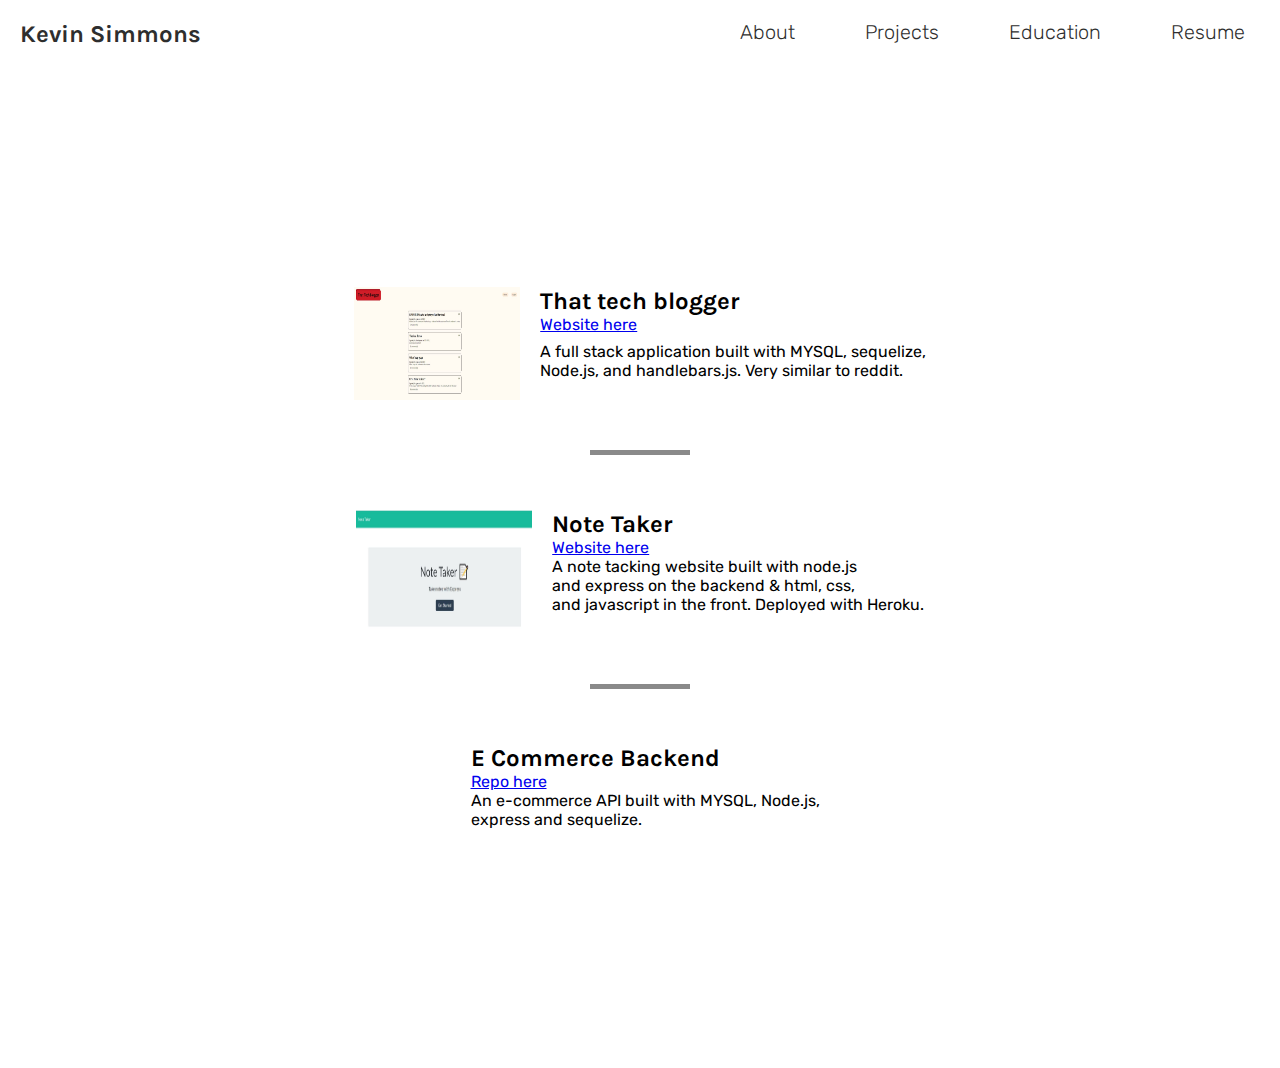
==== html/projects.html @ 7e3ae519 "add projects to project page with styles. Only 3 projects in rn" ====
<!DOCTYPE html>
<html lang="en">
<head>
    <meta charset="UTF-8">
    <meta http-equiv="X-UA-Compatible" content="IE=edge">
    <meta name="viewport" content="width=device-width, initial-scale=1.0">
    <!-- CSS LINK -->
    <link rel="stylesheet" href="../assets/css/index.css">
    <!-- FONTS  Rubik/Karla -->
    <link rel="preconnect" href="https://fonts.gstatic.com">
    <link href="https://fonts.googleapis.com/css2?family=Karla:wght@300;400&family=Rubik:wght@400;500&display=swap" rel="stylesheet">
    <title>portfolio/projects</title>
</head>
<body>
    <header>
        <a href="./index.html"><h1 class="logo">Kevin Simmons</h1></a>
        <nav>
            <ul>
                <li><a href="./index.html">About</a></li>
                <li><a href="#">Projects</a></li>
                <li><a href="#">Education</a></li>
                <li><a href="./resume.html">Resume</a></li>
            </ul>
        </nav>
    </header>
    <main class="main">
        <section class="project">
            <img src="../assets/images/that tecch blogger screenshot.JPG">
            <div class="project-content-container">
                <div>
                    <h2>That tech blogger</h2>
                    <a href="https://sleepy-shore-05861.herokuapp.com/" target="_blank">Website here</a>
                </div>
                <p>
                    A full stack application built with MYSQL, sequelize, <br/>
                    Node.js, and handlebars.js. Very similar to reddit. 
                </p>
            </div>
        </section>
        <div class="border-container">
            <div class="border">
            </div>
        </div>

        <section class="project">
            <img src="../assets/images/note taker screenshot.JPG">
            <div class="project-content-container">
                <div>
                    <h2>Note Taker</h2>
                    <a href="https://fathomless-dusk-54471.herokuapp.com" target="_blank">Website here</a>
                </div>
                <p>
                    A note tacking website built with node.js <br/>
                    and express on the backend & html, css, <br/>
                    and javascript in the front. Deployed with Heroku.
                </p>
            </div>
        </section>
        <div class="border-container">
            <div class="border">
            </div>
        </div>

        <section class="project">
            <div class="project-content-container">
                <div>
                    <h2>E Commerce Backend</h2>
                    <a href="https://github.com/climbingryan/e-commerce-backEnd" target="_blank">Repo here</a>
                </div>
                <p>
                    An e-commerce API built with MYSQL, Node.js, <br/>express and sequelize.
                </p>
            </div>
        </section>
    </main>
    <footer>

    </footer>
</body>
</html>
---- assets/css/index.css ----
* {
    padding: 0;
    margin: 0;
    box-sizing: border-box;
}
h1,h2,h3 {
    font-family: 'Karla', sans-serif; 
}
a, p {
    font-family: 'Rubik', sans-serif;
}

/* ==================
        NAV / Global
   ================== */
header {
    display: flex;
    justify-content: space-between;
    flex-wrap: wrap;
}
    /* My name */
header a {
    text-decoration: none;
    color: rgb(46, 46, 46);
}
.logo {
    font-size: 24px;
    padding: 20px;
}
    /* Links */
nav ul {
    display: flex;
    justify-content: space-between;
    align-items: center;
    flex-wrap: wrap;
    list-style-type: none;
}
ul li {
    padding: 20px;
}
li a {
    padding: 25px 15px;
    font-weight: lighter;
    font-size: 1.55vw;
}
li a:hover {
    background-color: rgb(46, 46, 46);
    color: white;
}


/* ==================
      Hero / Main
   ================== */
.hero {
    background-image: url('../images/hero-img.jpg');
    background-size: cover;
    background-attachment: fixed;
    background-position: 80%;
    height: 500px;
    display: flex;
    align-items: center;
    justify-content: center;
}
.hero-cta {
    background-color: white;
    border: 2px solid black;
    padding: 15px;
}


/* ==================
    About Me / Main
   ================== */
.about-section-handler {
    padding: 50px;
    display: flex;
    justify-content: center;
}
.about-section {
    width: 50%;
}
.about-section h2 {
    padding: 10px 0;
}
.about-section p {
    font-weight: 300;
    line-height: 150%;
}

/* ==================
    Resume / Resume
   ================== */
.main {
    height: 100vh;
    display: flex;
    justify-content: center;
    align-items: center;
}
.pdf-btn {
    padding: 15px 20px;
    border-radius: 10px;
    border: none;
    font-family: 'Rubik', sans-serif;
    font-weight: 400;
    background-color: rgb(37, 231, 88);
}
.pdf-btn:hover {
    background-color: rgb(0, 255, 68);
}
.pdf-btn a {
    text-decoration: none;
    color: black;
}


/* ==================
    Projects / Projects
   ================== */
.main {
    display: flex;
    justify-content: center;
    align-items: center;
    flex-direction: column;
    margin: 50px 0;
    padding: 100px;
}
.project {
    display: flex;
    justify-content: center;
    padding: 20px;
    margin: 30px 0;
}
.project img {
    background-size: cover;
    width: 25%;
    margin-right: 10px;
}
.project-content-container {
    margin-left: 10px;
    display: flex;
    flex-direction: column;
    justify-content: space-between;
}
.project-content-container p {
    margin-bottom: 20px;
}
.border-container {
    display: flex;
    justify-content: center;
    height: 10px;
}
.border {
    background-color: rgb(138, 138, 138);
    height: 5px;
    width: 100px;
}
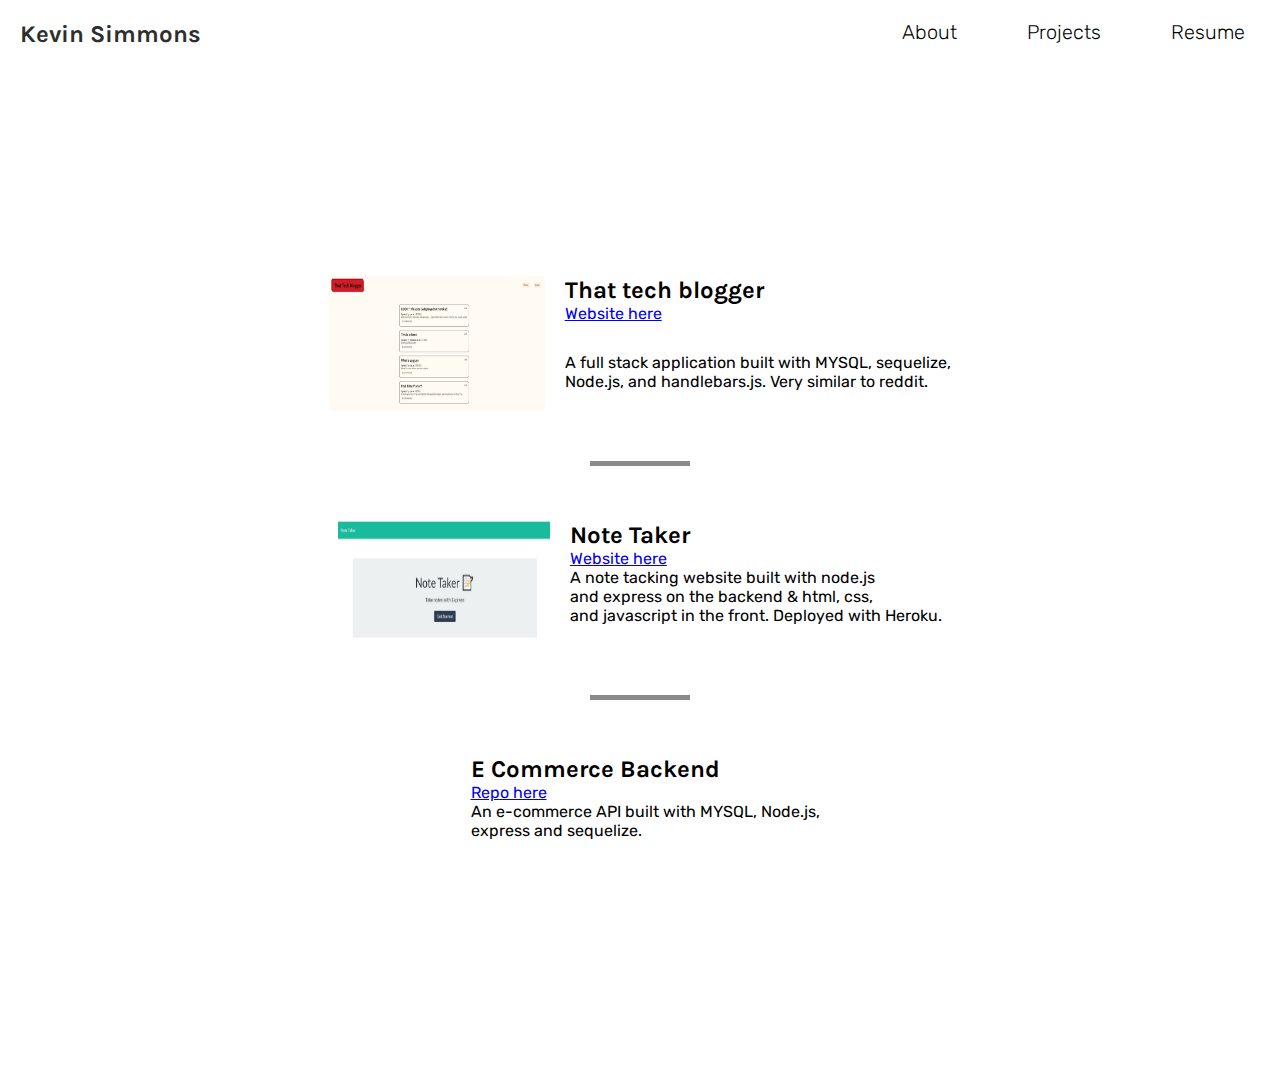
==== commit f14b6988: "got rid of education link in nav, add transition animation for nav links on hover" ====
--- a/html/projects.html
+++ b/html/projects.html
@@ -18,12 +18,12 @@
             <ul>
                 <li><a href="./index.html">About</a></li>
                 <li><a href="#">Projects</a></li>
-                <li><a href="#">Education</a></li>
                 <li><a href="./resume.html">Resume</a></li>
             </ul>
         </nav>
     </header>
     <main class="main">
+            <!-- That Tech Blogger -->
         <section class="project">
             <img src="../assets/images/that tecch blogger screenshot.JPG">
             <div class="project-content-container">
@@ -41,7 +41,7 @@
             <div class="border">
             </div>
         </div>
-
+            <!-- Note Taker -->
         <section class="project">
             <img src="../assets/images/note taker screenshot.JPG">
             <div class="project-content-container">
@@ -60,7 +60,7 @@
             <div class="border">
             </div>
         </div>
-
+            <!-- E Commerce Backend -->
         <section class="project">
             <div class="project-content-container">
                 <div>
--- a/assets/css/index.css
+++ b/assets/css/index.css
@@ -42,6 +42,11 @@
     padding: 25px 15px;
     font-weight: lighter;
     font-size: 1.55vw;
+    background-color: white;
+    color: black;
+    -ms-transform-origin-y: 15px;
+    transition: background-color .5s, color .5s;
+    transition-timing-function: cubic-bezier(0.445, 0.05, 0.55, 0.95);
 }
 li a:hover {
     background-color: rgb(46, 46, 46);
@@ -133,7 +138,7 @@
 }
 .project img {
     background-size: cover;
-    width: 25%;
+    width: 30%;
     margin-right: 10px;
 }
 .project-content-container {
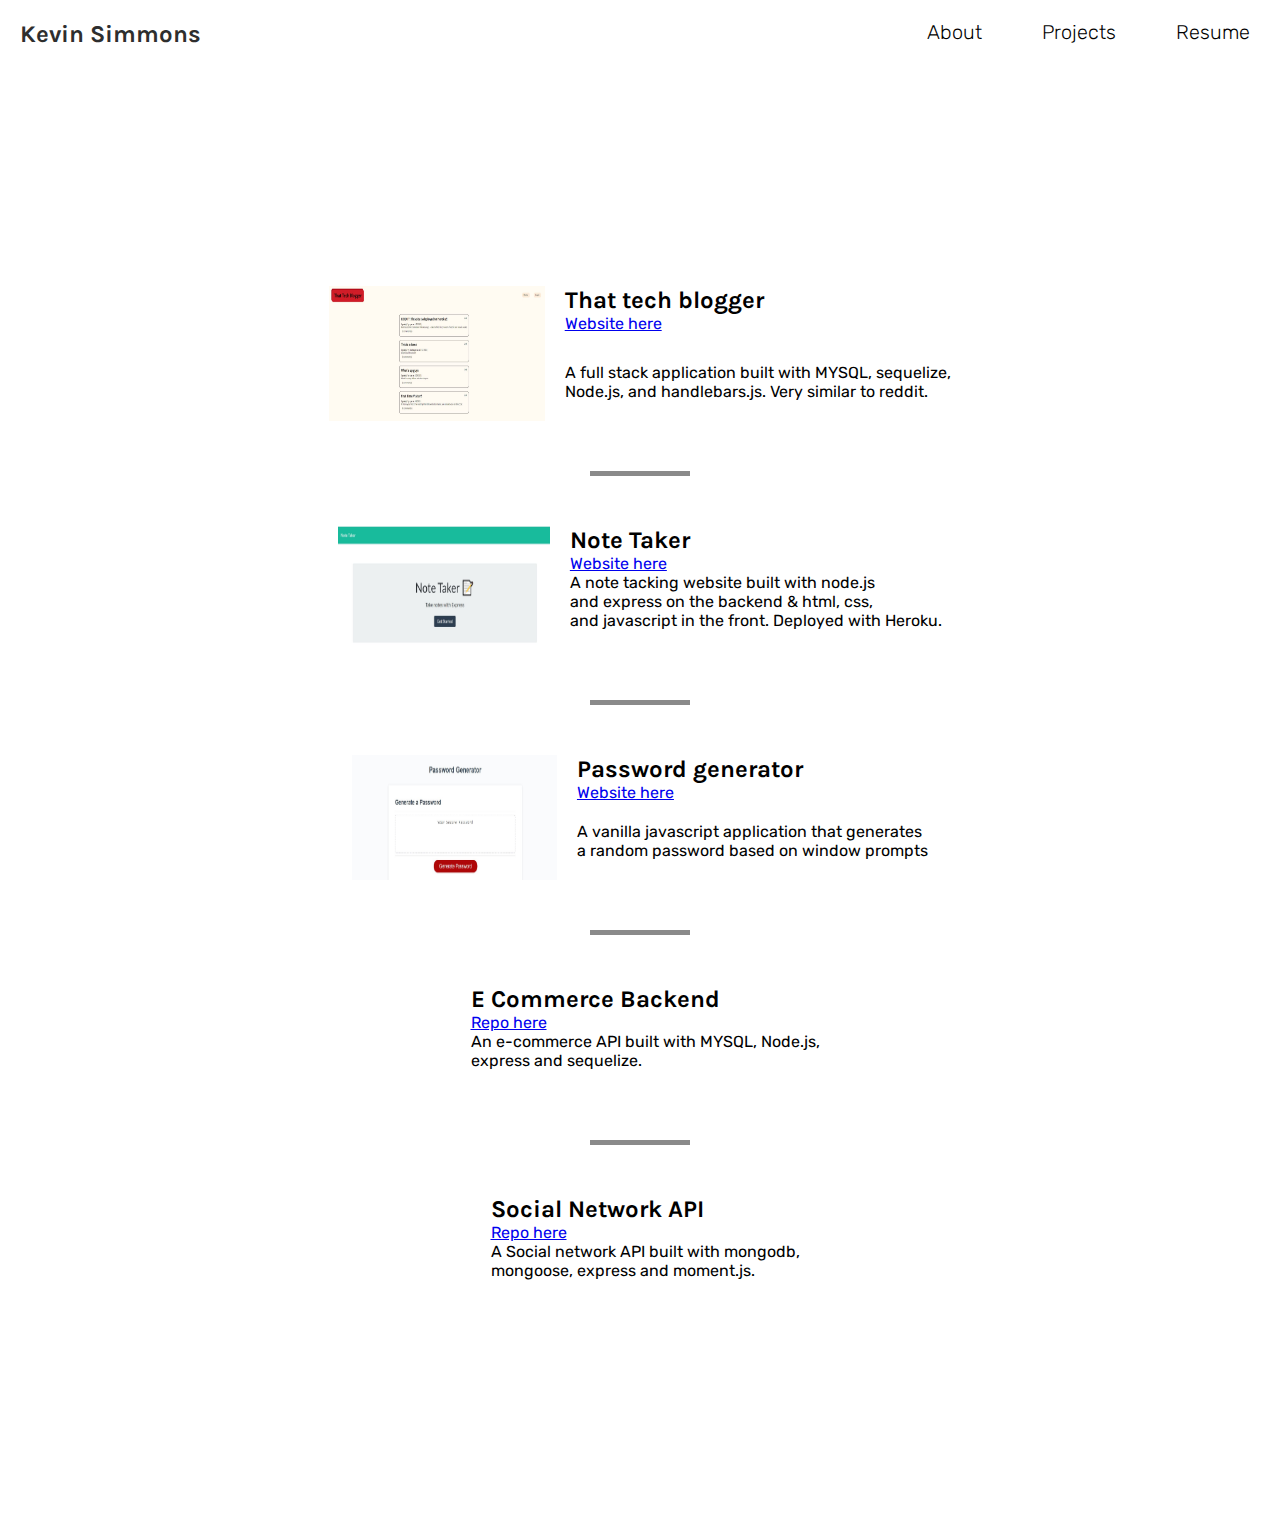
==== commit 06bb9a0a: "add more projects to project page" ====
--- a/html/projects.html
+++ b/html/projects.html
@@ -60,6 +60,26 @@
             <div class="border">
             </div>
         </div>
+
+            <!-- Password generator -->
+        <section class="project">
+            <img src="../assets/images/password generator screenshot.JPG">
+            <div class="project-content-container">
+                <div>
+                    <h2>Password generator</h2>
+                    <a href="https://climbingryan.github.io/password-Generator-Challenge/" target="_blank">Website here</a>
+                </div>
+                <p>
+                    A vanilla javascript application that generates <br/>
+                    a random password based on window prompts
+                </p>
+            </div>
+        </section>
+        <div class="border-container">
+            <div class="border">
+            </div>
+        </div>
+
             <!-- E Commerce Backend -->
         <section class="project">
             <div class="project-content-container">
@@ -72,6 +92,24 @@
                 </p>
             </div>
         </section>
+        <div class="border-container">
+            <div class="border">
+            </div>
+        </div>
+
+            <!-- Social Network API -->
+            <section class="project">
+                <div class="project-content-container">
+                    <div>
+                        <h2>Social Network API</h2>
+                        <a href="https://github.com/climbingryan/Social-Network-API" target="_blank">Repo here</a>
+                    </div>
+                    <p>
+                        A Social network API built with mongodb, <br/>
+                        mongoose, express and moment.js.
+                    </p>
+                </div>
+            </section>
     </main>
     <footer>
 
--- a/assets/css/index.css
+++ b/assets/css/index.css
@@ -39,14 +39,13 @@
     padding: 20px;
 }
 li a {
-    padding: 25px 15px;
+    padding: 25px 10px;
     font-weight: lighter;
     font-size: 1.55vw;
     background-color: white;
     color: black;
-    -ms-transform-origin-y: 15px;
-    transition: background-color .5s, color .5s;
-    transition-timing-function: cubic-bezier(0.445, 0.05, 0.55, 0.95);
+    transition: background-color .7s, color .7s;
+    
 }
 li a:hover {
     background-color: rgb(46, 46, 46);
@@ -66,6 +65,7 @@
     display: flex;
     align-items: center;
     justify-content: center;
+    margin-top: 2px;
 }
 .hero-cta {
     background-color: white;
@@ -127,7 +127,8 @@
     justify-content: center;
     align-items: center;
     flex-direction: column;
-    margin: 50px 0;
+    margin: 275px 0;
+    height: 100vh;
     padding: 100px;
 }
 .project {
